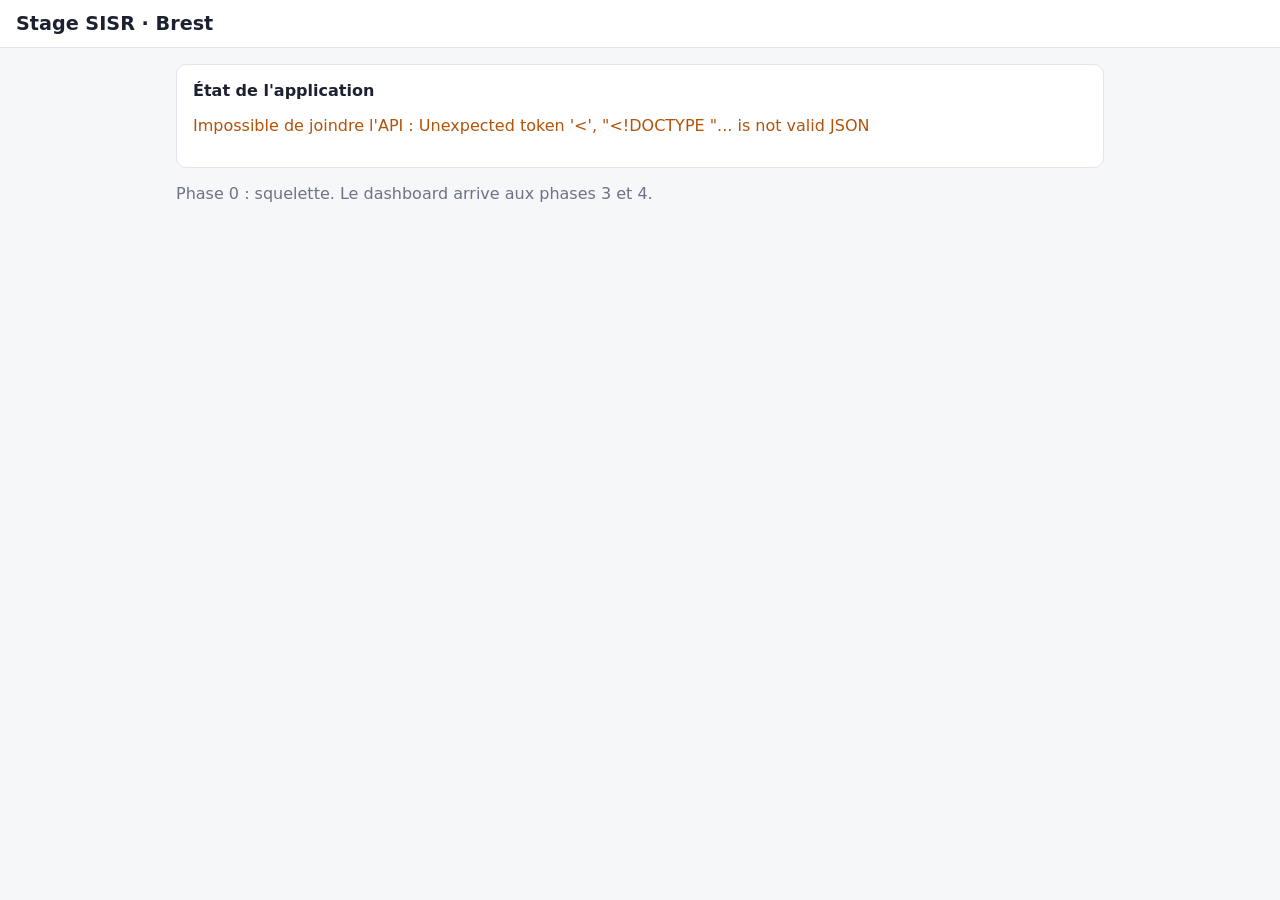
==== static/index.html @ df6064db "Phase 0 : squelette FastAPI, schéma SQLite, start.sh, tests Co-Authored-By: Claude Opus 5.5 <noreply" ====
<!DOCTYPE html>
<html lang="fr">
<head>
  <meta charset="UTF-8">
  <meta name="viewport" content="width=device-width, initial-scale=1">
  <title>Stage SISR Brest</title>
  <link rel="stylesheet" href="/static/style.css">
</head>
<body>
  <header class="topbar">
    <h1>Stage SISR · Brest</h1>
    <span id="version" class="muted"></span>
  </header>

  <main class="container">
    <section class="card">
      <h2>État de l'application</h2>
      <p id="status" class="muted">Connexion à l'API…</p>
      <ul id="sources" class="sources"></ul>
    </section>
    <p class="muted">Phase 0 : squelette. Le dashboard arrive aux phases 3 et 4.</p>
  </main>

  <script src="/static/app.js"></script>
</body>
</html>
---- static/style.css ----
/* Couleurs en variables : le mode sombre ne redéfinit que ces tokens. */
:root {
  --bg: #f6f7f9;
  --surface: #ffffff;
  --text: #1c2130;
  --muted: #6b7385;
  --border: #e2e5eb;
  --accent: #2563eb;
  --ok: #15803d;
  --warn: #b45309;
}
@media (prefers-color-scheme: dark) {
  :root:not([data-theme="light"]) {
    --bg: #11141b;
    --surface: #1a1e28;
    --text: #e6e8ee;
    --muted: #9aa2b3;
    --border: #2a3040;
    --accent: #60a5fa;
    --ok: #4ade80;
    --warn: #fbbf24;
  }
}
:root[data-theme="dark"] {
  --bg: #11141b;
  --surface: #1a1e28;
  --text: #e6e8ee;
  --muted: #9aa2b3;
  --border: #2a3040;
  --accent: #60a5fa;
  --ok: #4ade80;
  --warn: #fbbf24;
}

* { box-sizing: border-box; }
body {
  margin: 0;
  font-family: system-ui, -apple-system, "Segoe UI", Roboto, sans-serif;
  background: var(--bg);
  color: var(--text);
}
.topbar {
  display: flex; align-items: baseline; gap: 12px;
  padding: 12px 16px;
  background: var(--surface);
  border-bottom: 1px solid var(--border);
}
.topbar h1 { font-size: 1.2rem; margin: 0; }
.container { max-width: 960px; margin: 0 auto; padding: 16px; }
.card {
  background: var(--surface);
  border: 1px solid var(--border);
  border-radius: 10px;
  padding: 16px;
}
.card h2 { margin-top: 0; font-size: 1rem; }
.muted { color: var(--muted); }
.sources { list-style: none; padding: 0; margin: 0; }
.sources li { padding: 6px 0; border-top: 1px solid var(--border); }
.ok { color: var(--ok); }
.warn { color: var(--warn); }
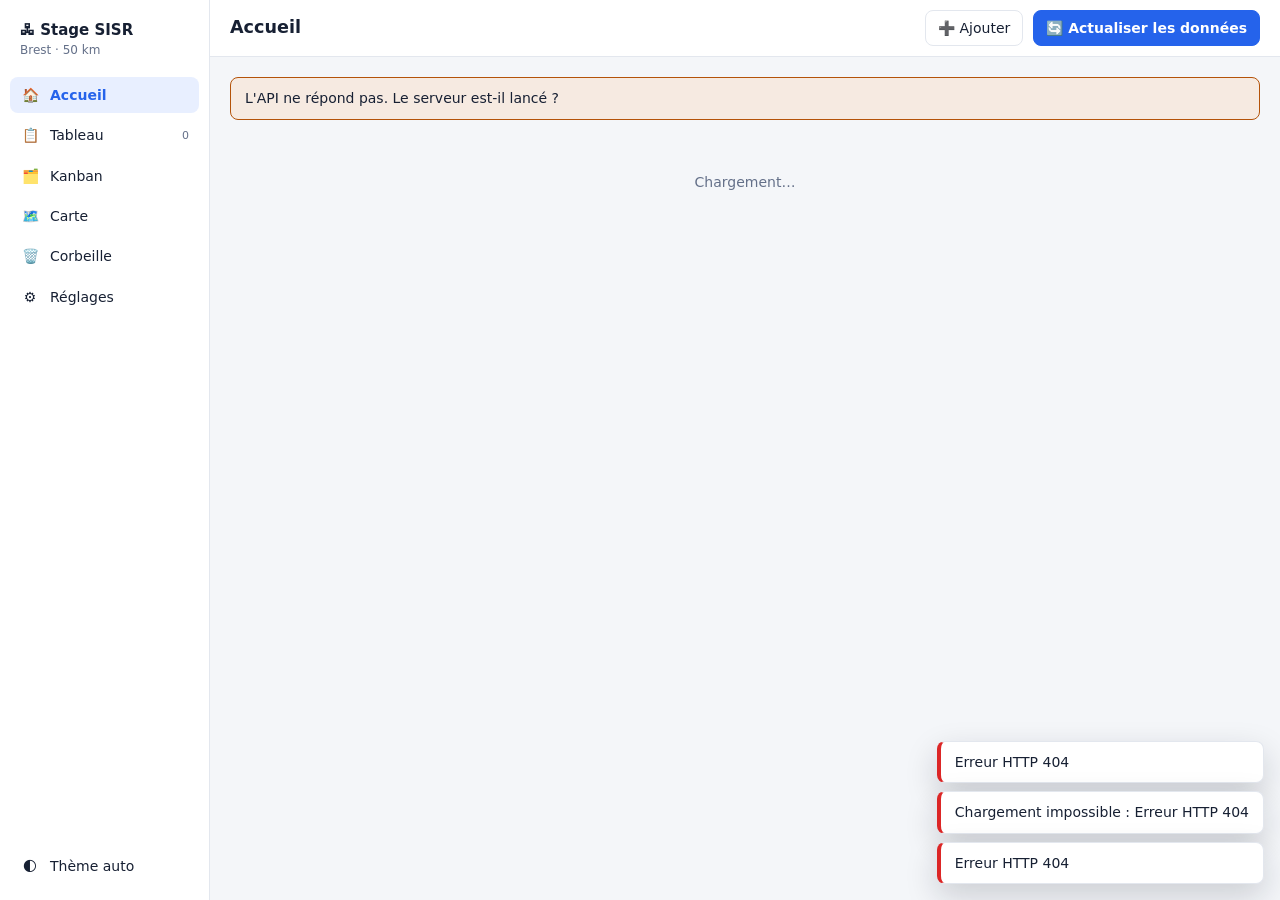
==== commit 0cbdf63b: "Phases 3-4 : interface Vue (accueil, tableau, Kanban, carte, fiche, corbeille, réglages), export CSV" ====
--- a/static/index.html
+++ b/static/index.html
@@ -4,23 +4,22 @@
   <meta charset="UTF-8">
   <meta name="viewport" content="width=device-width, initial-scale=1">
   <title>Stage SISR Brest</title>
+  <link rel="icon" href="data:image/svg+xml,<svg xmlns='http://www.w3.org/2000/svg' viewBox='0 0 100 100'><text y='.9em' font-size='90'>🖧</text></svg>">
+  <link rel="stylesheet" href="/static/vendor/leaflet.css">
   <link rel="stylesheet" href="/static/style.css">
+  <script>
+    // Applique le thème mémorisé avant l'affichage (évite un flash blanc en mode sombre)
+    try { const t = localStorage.getItem("theme"); if (t === "dark" || t === "light") document.documentElement.dataset.theme = t; } catch (e) {}
+  </script>
 </head>
 <body>
-  <header class="topbar">
-    <h1>Stage SISR · Brest</h1>
-    <span id="version" class="muted"></span>
-  </header>
+  <div id="app" v-cloak></div>
 
-  <main class="container">
-    <section class="card">
-      <h2>État de l'application</h2>
-      <p id="status" class="muted">Connexion à l'API…</p>
-      <ul id="sources" class="sources"></ul>
-    </section>
-    <p class="muted">Phase 0 : squelette. Le dashboard arrive aux phases 3 et 4.</p>
-  </main>
-
+  <!-- Bibliothèques copiées en local (fonctionne hors ligne) -->
+  <script src="/static/vendor/vue.global.prod.js"></script>
+  <script src="/static/vendor/leaflet.js"></script>
+  <script src="/static/vendor/chart.umd.min.js"></script>
+  <script src="/static/vendor/Sortable.min.js"></script>
   <script src="/static/app.js"></script>
 </body>
 </html>
--- a/static/vendor/leaflet.css
+++ b/static/vendor/leaflet.css
@@ -0,0 +1,661 @@
+/* required styles */
+
+.leaflet-pane,
+.leaflet-tile,
+.leaflet-marker-icon,
+.leaflet-marker-shadow,
+.leaflet-tile-container,
+.leaflet-pane > svg,
+.leaflet-pane > canvas,
+.leaflet-zoom-box,
+.leaflet-image-layer,
+.leaflet-layer {
+	position: absolute;
+	left: 0;
+	top: 0;
+	}
+.leaflet-container {
+	overflow: hidden;
+	}
+.leaflet-tile,
+.leaflet-marker-icon,
+.leaflet-marker-shadow {
+	-webkit-user-select: none;
+	   -moz-user-select: none;
+	        user-select: none;
+	  -webkit-user-drag: none;
+	}
+/* Prevents IE11 from highlighting tiles in blue */
+.leaflet-tile::selection {
+	background: transparent;
+}
+/* Safari renders non-retina tile on retina better with this, but Chrome is worse */
+.leaflet-safari .leaflet-tile {
+	image-rendering: -webkit-optimize-contrast;
+	}
+/* hack that prevents hw layers "stretching" when loading new tiles */
+.leaflet-safari .leaflet-tile-container {
+	width: 1600px;
+	height: 1600px;
+	-webkit-transform-origin: 0 0;
+	}
+.leaflet-marker-icon,
+.leaflet-marker-shadow {
+	display: block;
+	}
+/* .leaflet-container svg: reset svg max-width decleration shipped in Joomla! (joomla.org) 3.x */
+/* .leaflet-container img: map is broken in FF if you have max-width: 100% on tiles */
+.leaflet-container .leaflet-overlay-pane svg {
+	max-width: none !important;
+	max-height: none !important;
+	}
+.leaflet-container .leaflet-marker-pane img,
+.leaflet-container .leaflet-shadow-pane img,
+.leaflet-container .leaflet-tile-pane img,
+.leaflet-container img.leaflet-image-layer,
+.leaflet-container .leaflet-tile {
+	max-width: none !important;
+	max-height: none !important;
+	width: auto;
+	padding: 0;
+	}
+
+.leaflet-container img.leaflet-tile {
+	/* See: https://bugs.chromium.org/p/chromium/issues/detail?id=600120 */
+	mix-blend-mode: plus-lighter;
+}
+
+.leaflet-container.leaflet-touch-zoom {
+	-ms-touch-action: pan-x pan-y;
+	touch-action: pan-x pan-y;
+	}
+.leaflet-container.leaflet-touch-drag {
+	-ms-touch-action: pinch-zoom;
+	/* Fallback for FF which doesn't support pinch-zoom */
+	touch-action: none;
+	touch-action: pinch-zoom;
+}
+.leaflet-container.leaflet-touch-drag.leaflet-touch-zoom {
+	-ms-touch-action: none;
+	touch-action: none;
+}
+.leaflet-container {
+	-webkit-tap-highlight-color: transparent;
+}
+.leaflet-container a {
+	-webkit-tap-highlight-color: rgba(51, 181, 229, 0.4);
+}
+.leaflet-tile {
+	filter: inherit;
+	visibility: hidden;
+	}
+.leaflet-tile-loaded {
+	visibility: inherit;
+	}
+.leaflet-zoom-box {
+	width: 0;
+	height: 0;
+	-moz-box-sizing: border-box;
+	     box-sizing: border-box;
+	z-index: 800;
+	}
+/* workaround for https://bugzilla.mozilla.org/show_bug.cgi?id=888319 */
+.leaflet-overlay-pane svg {
+	-moz-user-select: none;
+	}
+
+.leaflet-pane         { z-index: 400; }
+
+.leaflet-tile-pane    { z-index: 200; }
+.leaflet-overlay-pane { z-index: 400; }
+.leaflet-shadow-pane  { z-index: 500; }
+.leaflet-marker-pane  { z-index: 600; }
+.leaflet-tooltip-pane   { z-index: 650; }
+.leaflet-popup-pane   { z-index: 700; }
+
+.leaflet-map-pane canvas { z-index: 100; }
+.leaflet-map-pane svg    { z-index: 200; }
+
+.leaflet-vml-shape {
+	width: 1px;
+	height: 1px;
+	}
+.lvml {
+	behavior: url(#default#VML);
+	display: inline-block;
+	position: absolute;
+	}
+
+
+/* control positioning */
+
+.leaflet-control {
+	position: relative;
+	z-index: 800;
+	pointer-events: visiblePainted; /* IE 9-10 doesn't have auto */
+	pointer-events: auto;
+	}
+.leaflet-top,
+.leaflet-bottom {
+	position: absolute;
+	z-index: 1000;
+	pointer-events: none;
+	}
+.leaflet-top {
+	top: 0;
+	}
+.leaflet-right {
+	right: 0;
+	}
+.leaflet-bottom {
+	bottom: 0;
+	}
+.leaflet-left {
+	left: 0;
+	}
+.leaflet-control {
+	float: left;
+	clear: both;
+	}
+.leaflet-right .leaflet-control {
+	float: right;
+	}
+.leaflet-top .leaflet-control {
+	margin-top: 10px;
+	}
+.leaflet-bottom .leaflet-control {
+	margin-bottom: 10px;
+	}
+.leaflet-left .leaflet-control {
+	margin-left: 10px;
+	}
+.leaflet-right .leaflet-control {
+	margin-right: 10px;
+	}
+
+
+/* zoom and fade animations */
+
+.leaflet-fade-anim .leaflet-popup {
+	opacity: 0;
+	-webkit-transition: opacity 0.2s linear;
+	   -moz-transition: opacity 0.2s linear;
+	        transition: opacity 0.2s linear;
+	}
+.leaflet-fade-anim .leaflet-map-pane .leaflet-popup {
+	opacity: 1;
+	}
+.leaflet-zoom-animated {
+	-webkit-transform-origin: 0 0;
+	    -ms-transform-origin: 0 0;
+	        transform-origin: 0 0;
+	}
+svg.leaflet-zoom-animated {
+	will-change: transform;
+}
+
+.leaflet-zoom-anim .leaflet-zoom-animated {
+	-webkit-transition: -webkit-transform 0.25s cubic-bezier(0,0,0.25,1);
+	   -moz-transition:    -moz-transform 0.25s cubic-bezier(0,0,0.25,1);
+	        transition:         transform 0.25s cubic-bezier(0,0,0.25,1);
+	}
+.leaflet-zoom-anim .leaflet-tile,
+.leaflet-pan-anim .leaflet-tile {
+	-webkit-transition: none;
+	   -moz-transition: none;
+	        transition: none;
+	}
+
+.leaflet-zoom-anim .leaflet-zoom-hide {
+	visibility: hidden;
+	}
+
+
+/* cursors */
+
+.leaflet-interactive {
+	cursor: pointer;
+	}
+.leaflet-grab {
+	cursor: -webkit-grab;
+	cursor:    -moz-grab;
+	cursor:         grab;
+	}
+.leaflet-crosshair,
+.leaflet-crosshair .leaflet-interactive {
+	cursor: crosshair;
+	}
+.leaflet-popup-pane,
+.leaflet-control {
+	cursor: auto;
+	}
+.leaflet-dragging .leaflet-grab,
+.leaflet-dragging .leaflet-grab .leaflet-interactive,
+.leaflet-dragging .leaflet-marker-draggable {
+	cursor: move;
+	cursor: -webkit-grabbing;
+	cursor:    -moz-grabbing;
+	cursor:         grabbing;
+	}
+
+/* marker & overlays interactivity */
+.leaflet-marker-icon,
+.leaflet-marker-shadow,
+.leaflet-image-layer,
+.leaflet-pane > svg path,
+.leaflet-tile-container {
+	pointer-events: none;
+	}
+
+.leaflet-marker-icon.leaflet-interactive,
+.leaflet-image-layer.leaflet-interactive,
+.leaflet-pane > svg path.leaflet-interactive,
+svg.leaflet-image-layer.leaflet-interactive path {
+	pointer-events: visiblePainted; /* IE 9-10 doesn't have auto */
+	pointer-events: auto;
+	}
+
+/* visual tweaks */
+
+.leaflet-container {
+	background: #ddd;
+	outline-offset: 1px;
+	}
+.leaflet-container a {
+	color: #0078A8;
+	}
+.leaflet-zoom-box {
+	border: 2px dotted #38f;
+	background: rgba(255,255,255,0.5);
+	}
+
+
+/* general typography */
+.leaflet-container {
+	font-family: "Helvetica Neue", Arial, Helvetica, sans-serif;
+	font-size: 12px;
+	font-size: 0.75rem;
+	line-height: 1.5;
+	}
+
+
+/* general toolbar styles */
+
+.leaflet-bar {
+	box-shadow: 0 1px 5px rgba(0,0,0,0.65);
+	border-radius: 4px;
+	}
+.leaflet-bar a {
+	background-color: #fff;
+	border-bottom: 1px solid #ccc;
+	width: 26px;
+	height: 26px;
+	line-height: 26px;
+	display: block;
+	text-align: center;
+	text-decoration: none;
+	color: black;
+	}
+.leaflet-bar a,
+.leaflet-control-layers-toggle {
+	background-position: 50% 50%;
+	background-repeat: no-repeat;
+	display: block;
+	}
+.leaflet-bar a:hover,
+.leaflet-bar a:focus {
+	background-color: #f4f4f4;
+	}
+.leaflet-bar a:first-child {
+	border-top-left-radius: 4px;
+	border-top-right-radius: 4px;
+	}
+.leaflet-bar a:last-child {
+	border-bottom-left-radius: 4px;
+	border-bottom-right-radius: 4px;
+	border-bottom: none;
+	}
+.leaflet-bar a.leaflet-disabled {
+	cursor: default;
+	background-color: #f4f4f4;
+	color: #bbb;
+	}
+
+.leaflet-touch .leaflet-bar a {
+	width: 30px;
+	height: 30px;
+	line-height: 30px;
+	}
+.leaflet-touch .leaflet-bar a:first-child {
+	border-top-left-radius: 2px;
+	border-top-right-radius: 2px;
+	}
+.leaflet-touch .leaflet-bar a:last-child {
+	border-bottom-left-radius: 2px;
+	border-bottom-right-radius: 2px;
+	}
+
+/* zoom control */
+
+.leaflet-control-zoom-in,
+.leaflet-control-zoom-out {
+	font: bold 18px 'Lucida Console', Monaco, monospace;
+	text-indent: 1px;
+	}
+
+.leaflet-touch .leaflet-control-zoom-in, .leaflet-touch .leaflet-control-zoom-out  {
+	font-size: 22px;
+	}
+
+
+/* layers control */
+
+.leaflet-control-layers {
+	box-shadow: 0 1px 5px rgba(0,0,0,0.4);
+	background: #fff;
+	border-radius: 5px;
+	}
+.leaflet-control-layers-toggle {
+	background-image: url(images/layers.png);
+	width: 36px;
+	height: 36px;
+	}
+.leaflet-retina .leaflet-control-layers-toggle {
+	background-image: url(images/layers-2x.png);
+	background-size: 26px 26px;
+	}
+.leaflet-touch .leaflet-control-layers-toggle {
+	width: 44px;
+	height: 44px;
+	}
+.leaflet-control-layers .leaflet-control-layers-list,
+.leaflet-control-layers-expanded .leaflet-control-layers-toggle {
+	display: none;
+	}
+.leaflet-control-layers-expanded .leaflet-control-layers-list {
+	display: block;
+	position: relative;
+	}
+.leaflet-control-layers-expanded {
+	padding: 6px 10px 6px 6px;
+	color: #333;
+	background: #fff;
+	}
+.leaflet-control-layers-scrollbar {
+	overflow-y: scroll;
+	overflow-x: hidden;
+	padding-right: 5px;
+	}
+.leaflet-control-layers-selector {
+	margin-top: 2px;
+	position: relative;
+	top: 1px;
+	}
+.leaflet-control-layers label {
+	display: block;
+	font-size: 13px;
+	font-size: 1.08333em;
+	}
+.leaflet-control-layers-separator {
+	height: 0;
+	border-top: 1px solid #ddd;
+	margin: 5px -10px 5px -6px;
+	}
+
+/* Default icon URLs */
+.leaflet-default-icon-path { /* used only in path-guessing heuristic, see L.Icon.Default */
+	background-image: url(images/marker-icon.png);
+	}
+
+
+/* attribution and scale controls */
+
+.leaflet-container .leaflet-control-attribution {
+	background: #fff;
+	background: rgba(255, 255, 255, 0.8);
+	margin: 0;
+	}
+.leaflet-control-attribution,
+.leaflet-control-scale-line {
+	padding: 0 5px;
+	color: #333;
+	line-height: 1.4;
+	}
+.leaflet-control-attribution a {
+	text-decoration: none;
+	}
+.leaflet-control-attribution a:hover,
+.leaflet-control-attribution a:focus {
+	text-decoration: underline;
+	}
+.leaflet-attribution-flag {
+	display: inline !important;
+	vertical-align: baseline !important;
+	width: 1em;
+	height: 0.6669em;
+	}
+.leaflet-left .leaflet-control-scale {
+	margin-left: 5px;
+	}
+.leaflet-bottom .leaflet-control-scale {
+	margin-bottom: 5px;
+	}
+.leaflet-control-scale-line {
+	border: 2px solid #777;
+	border-top: none;
+	line-height: 1.1;
+	padding: 2px 5px 1px;
+	white-space: nowrap;
+	-moz-box-sizing: border-box;
+	     box-sizing: border-box;
+	background: rgba(255, 255, 255, 0.8);
+	text-shadow: 1px 1px #fff;
+	}
+.leaflet-control-scale-line:not(:first-child) {
+	border-top: 2px solid #777;
+	border-bottom: none;
+	margin-top: -2px;
+	}
+.leaflet-control-scale-line:not(:first-child):not(:last-child) {
+	border-bottom: 2px solid #777;
+	}
+
+.leaflet-touch .leaflet-control-attribution,
+.leaflet-touch .leaflet-control-layers,
+.leaflet-touch .leaflet-bar {
+	box-shadow: none;
+	}
+.leaflet-touch .leaflet-control-layers,
+.leaflet-touch .leaflet-bar {
+	border: 2px solid rgba(0,0,0,0.2);
+	background-clip: padding-box;
+	}
+
+
+/* popup */
+
+.leaflet-popup {
+	position: absolute;
+	text-align: center;
+	margin-bottom: 20px;
+	}
+.leaflet-popup-content-wrapper {
+	padding: 1px;
+	text-align: left;
+	border-radius: 12px;
+	}
+.leaflet-popup-content {
+	margin: 13px 24px 13px 20px;
+	line-height: 1.3;
+	font-size: 13px;
+	font-size: 1.08333em;
+	min-height: 1px;
+	}
+.leaflet-popup-content p {
+	margin: 17px 0;
+	margin: 1.3em 0;
+	}
+.leaflet-popup-tip-container {
+	width: 40px;
+	height: 20px;
+	position: absolute;
+	left: 50%;
+	margin-top: -1px;
+	margin-left: -20px;
+	overflow: hidden;
+	pointer-events: none;
+	}
+.leaflet-popup-tip {
+	width: 17px;
+	height: 17px;
+	padding: 1px;
+
+	margin: -10px auto 0;
+	pointer-events: auto;
+
+	-webkit-transform: rotate(45deg);
+	   -moz-transform: rotate(45deg);
+	    -ms-transform: rotate(45deg);
+	        transform: rotate(45deg);
+	}
+.leaflet-popup-content-wrapper,
+.leaflet-popup-tip {
+	background: white;
+	color: #333;
+	box-shadow: 0 3px 14px rgba(0,0,0,0.4);
+	}
+.leaflet-container a.leaflet-popup-close-button {
+	position: absolute;
+	top: 0;
+	right: 0;
+	border: none;
+	text-align: center;
+	width: 24px;
+	height: 24px;
+	font: 16px/24px Tahoma, Verdana, sans-serif;
+	color: #757575;
+	text-decoration: none;
+	background: transparent;
+	}
+.leaflet-container a.leaflet-popup-close-button:hover,
+.leaflet-container a.leaflet-popup-close-button:focus {
+	color: #585858;
+	}
+.leaflet-popup-scrolled {
+	overflow: auto;
+	}
+
+.leaflet-oldie .leaflet-popup-content-wrapper {
+	-ms-zoom: 1;
+	}
+.leaflet-oldie .leaflet-popup-tip {
+	width: 24px;
+	margin: 0 auto;
+
+	-ms-filter: "progid:DXImageTransform.Microsoft.Matrix(M11=0.70710678, M12=0.70710678, M21=-0.70710678, M22=0.70710678)";
+	filter: progid:DXImageTransform.Microsoft.Matrix(M11=0.70710678, M12=0.70710678, M21=-0.70710678, M22=0.70710678);
+	}
+
+.leaflet-oldie .leaflet-control-zoom,
+.leaflet-oldie .leaflet-control-layers,
+.leaflet-oldie .leaflet-popup-content-wrapper,
+.leaflet-oldie .leaflet-popup-tip {
+	border: 1px solid #999;
+	}
+
+
+/* div icon */
+
+.leaflet-div-icon {
+	background: #fff;
+	border: 1px solid #666;
+	}
+
+
+/* Tooltip */
+/* Base styles for the element that has a tooltip */
+.leaflet-tooltip {
+	position: absolute;
+	padding: 6px;
+	background-color: #fff;
+	border: 1px solid #fff;
+	border-radius: 3px;
+	color: #222;
+	white-space: nowrap;
+	-webkit-user-select: none;
+	-moz-user-select: none;
+	-ms-user-select: none;
+	user-select: none;
+	pointer-events: none;
+	box-shadow: 0 1px 3px rgba(0,0,0,0.4);
+	}
+.leaflet-tooltip.leaflet-interactive {
+	cursor: pointer;
+	pointer-events: auto;
+	}
+.leaflet-tooltip-top:before,
+.leaflet-tooltip-bottom:before,
+.leaflet-tooltip-left:before,
+.leaflet-tooltip-right:before {
+	position: absolute;
+	pointer-events: none;
+	border: 6px solid transparent;
+	background: transparent;
+	content: "";
+	}
+
+/* Directions */
+
+.leaflet-tooltip-bottom {
+	margin-top: 6px;
+}
+.leaflet-tooltip-top {
+	margin-top: -6px;
+}
+.leaflet-tooltip-bottom:before,
+.leaflet-tooltip-top:before {
+	left: 50%;
+	margin-left: -6px;
+	}
+.leaflet-tooltip-top:before {
+	bottom: 0;
+	margin-bottom: -12px;
+	border-top-color: #fff;
+	}
+.leaflet-tooltip-bottom:before {
+	top: 0;
+	margin-top: -12px;
+	margin-left: -6px;
+	border-bottom-color: #fff;
+	}
+.leaflet-tooltip-left {
+	margin-left: -6px;
+}
+.leaflet-tooltip-right {
+	margin-left: 6px;
+}
+.leaflet-tooltip-left:before,
+.leaflet-tooltip-right:before {
+	top: 50%;
+	margin-top: -6px;
+	}
+.leaflet-tooltip-left:before {
+	right: 0;
+	margin-right: -12px;
+	border-left-color: #fff;
+	}
+.leaflet-tooltip-right:before {
+	left: 0;
+	margin-left: -12px;
+	border-right-color: #fff;
+	}
+
+/* Printing */
+
+@media print {
+	/* Prevent printers from removing background-images of controls. */
+	.leaflet-control {
+		-webkit-print-color-adjust: exact;
+		print-color-adjust: exact;
+		}
+	}
--- a/static/style.css
+++ b/static/style.css
@@ -1,61 +1,360 @@
-/* Couleurs en variables : le mode sombre ne redéfinit que ces tokens. */
+/* =====================================================================
+   Dashboard stage SISR — styles
+   Toutes les couleurs sont des variables : le mode sombre ne redéfinit que ces tokens.
+   ===================================================================== */
 :root {
-  --bg: #f6f7f9;
+  --bg: #f4f6f9;
   --surface: #ffffff;
-  --text: #1c2130;
-  --muted: #6b7385;
-  --border: #e2e5eb;
+  --surface-2: #f8fafc;
+  --text: #172033;
+  --muted: #647089;
+  --border: #e3e7ee;
   --accent: #2563eb;
+  --accent-soft: #e8efff;
+  --accent-text: #ffffff;
   --ok: #15803d;
   --warn: #b45309;
+  --danger: #dc2626;
+  --shadow: 0 1px 2px rgba(16, 24, 40, .06), 0 1px 3px rgba(16, 24, 40, .08);
+  --shadow-lg: 0 12px 32px rgba(16, 24, 40, .18);
+  --radius: 10px;
+  /* Couleurs des statuts (badges, Kanban, marqueurs de carte) */
+  --st-nouveau: #64748b;
+  --st-vu: #0284c7;
+  --st-retenu: #ca8a04;
+  --st-envoyee: #4f46e5;
+  --st-a_relancer: #ea580c;
+  --st-entretien: #9333ea;
+  --st-accepte: #16a34a;
+  --st-refuse: #dc2626;
+  --st-supprime: #9ca3af;
+  color-scheme: light;
 }
 @media (prefers-color-scheme: dark) {
   :root:not([data-theme="light"]) {
-    --bg: #11141b;
-    --surface: #1a1e28;
-    --text: #e6e8ee;
-    --muted: #9aa2b3;
-    --border: #2a3040;
-    --accent: #60a5fa;
+    --bg: #0f121a;
+    --surface: #171b26;
+    --surface-2: #1d2230;
+    --text: #e6e9f0;
+    --muted: #97a0b3;
+    --border: #2a3142;
+    --accent: #5b9dff;
+    --accent-soft: #1d2b4a;
+    --accent-text: #0b1020;
     --ok: #4ade80;
     --warn: #fbbf24;
+    --danger: #f87171;
+    --shadow: 0 1px 2px rgba(0, 0, 0, .4);
+    --shadow-lg: 0 12px 32px rgba(0, 0, 0, .6);
+    --st-nouveau: #94a3b8;
+    --st-vu: #38bdf8;
+    --st-retenu: #facc15;
+    --st-envoyee: #818cf8;
+    --st-a_relancer: #fb923c;
+    --st-entretien: #c084fc;
+    --st-accepte: #4ade80;
+    --st-refuse: #f87171;
+    --st-supprime: #6b7280;
+    color-scheme: dark;
   }
 }
 :root[data-theme="dark"] {
-  --bg: #11141b;
-  --surface: #1a1e28;
-  --text: #e6e8ee;
-  --muted: #9aa2b3;
-  --border: #2a3040;
-  --accent: #60a5fa;
+  --bg: #0f121a;
+  --surface: #171b26;
+  --surface-2: #1d2230;
+  --text: #e6e9f0;
+  --muted: #97a0b3;
+  --border: #2a3142;
+  --accent: #5b9dff;
+  --accent-soft: #1d2b4a;
+  --accent-text: #0b1020;
   --ok: #4ade80;
   --warn: #fbbf24;
+  --danger: #f87171;
+  --shadow: 0 1px 2px rgba(0, 0, 0, .4);
+  --shadow-lg: 0 12px 32px rgba(0, 0, 0, .6);
+  --st-nouveau: #94a3b8;
+  --st-vu: #38bdf8;
+  --st-retenu: #facc15;
+  --st-envoyee: #818cf8;
+  --st-a_relancer: #fb923c;
+  --st-entretien: #c084fc;
+  --st-accepte: #4ade80;
+  --st-refuse: #f87171;
+  --st-supprime: #6b7280;
+  color-scheme: dark;
 }
 
 * { box-sizing: border-box; }
+html, body { margin: 0; height: 100%; }
 body {
-  margin: 0;
-  font-family: system-ui, -apple-system, "Segoe UI", Roboto, sans-serif;
+  font-family: system-ui, -apple-system, "Segoe UI", Roboto, "Helvetica Neue", sans-serif;
+  font-size: 14px;
+  line-height: 1.45;
   background: var(--bg);
   color: var(--text);
 }
+a { color: var(--accent); text-decoration: none; }
+a:hover { text-decoration: underline; }
+h1, h2, h3 { margin: 0; line-height: 1.25; }
+h2 { font-size: 1.15rem; }
+h3 { font-size: .95rem; }
+.muted { color: var(--muted); }
+.small { font-size: 12px; }
+.nowrap { white-space: nowrap; }
+.grow { flex: 1; }
+.row { display: flex; gap: 8px; align-items: center; flex-wrap: wrap; }
+.stack { display: flex; flex-direction: column; gap: 8px; }
+[v-cloak] { display: none; }
+
+/* ---------------------------------------------------------------- layout */
+.layout { display: grid; grid-template-columns: 210px 1fr; min-height: 100vh; }
+.sidebar {
+  background: var(--surface);
+  border-right: 1px solid var(--border);
+  padding: 16px 10px;
+  display: flex; flex-direction: column; gap: 4px;
+  position: sticky; top: 0; height: 100vh;
+}
+.brand { font-weight: 700; font-size: 15px; padding: 4px 10px 14px; }
+.brand small { display: block; font-weight: 400; color: var(--muted); font-size: 12px; }
+.nav-btn {
+  display: flex; align-items: center; gap: 10px;
+  padding: 8px 10px; border-radius: 8px;
+  background: none; border: 0; color: var(--text); cursor: pointer; font: inherit; text-align: left;
+}
+.nav-btn:hover { background: var(--surface-2); }
+.nav-btn.active { background: var(--accent-soft); color: var(--accent); font-weight: 600; }
+.nav-btn .ico { width: 20px; text-align: center; }
+.nav-btn .count { margin-left: auto; font-size: 11px; color: var(--muted); }
+.sidebar .spacer { flex: 1; }
+
+.main { min-width: 0; display: flex; flex-direction: column; }
 .topbar {
-  display: flex; align-items: baseline; gap: 12px;
-  padding: 12px 16px;
-  background: var(--surface);
-  border-bottom: 1px solid var(--border);
-}
-.topbar h1 { font-size: 1.2rem; margin: 0; }
-.container { max-width: 960px; margin: 0 auto; padding: 16px; }
+  display: flex; align-items: center; gap: 10px; flex-wrap: wrap;
+  padding: 10px 20px; background: var(--surface); border-bottom: 1px solid var(--border);
+  position: sticky; top: 0; z-index: 500;
+}
+.topbar h1 { font-size: 1.1rem; }
+.search {
+  flex: 1; min-width: 180px; max-width: 420px;
+  padding: 8px 12px; border-radius: 8px; border: 1px solid var(--border);
+  background: var(--surface-2); color: var(--text); font: inherit;
+}
+.content { padding: 20px; min-width: 0; }
+
+/* Barre de progression d'actualisation */
+.progress-wrap { background: var(--surface); border-bottom: 1px solid var(--border); padding: 8px 20px; }
+.progress { height: 6px; background: var(--surface-2); border-radius: 99px; overflow: hidden; }
+.progress > div { height: 100%; background: var(--accent); transition: width .4s; }
+
+/* ---------------------------------------------------------------- éléments */
+.btn {
+  display: inline-flex; align-items: center; gap: 6px;
+  padding: 7px 12px; border-radius: 8px; border: 1px solid var(--border);
+  background: var(--surface); color: var(--text); cursor: pointer; font: inherit; white-space: nowrap;
+}
+.btn:hover { border-color: var(--accent); }
+.btn:disabled { opacity: .55; cursor: default; }
+.btn.primary { background: var(--accent); border-color: var(--accent); color: var(--accent-text); font-weight: 600; }
+.btn.danger { color: var(--danger); }
+.btn.sm { padding: 3px 8px; font-size: 12px; }
+.btn.ghost { border-color: transparent; background: none; }
+.icon-btn { background: none; border: 0; cursor: pointer; font-size: 16px; padding: 2px 4px; color: var(--muted); }
+.icon-btn.on { color: #eab308; }
+
+input[type="text"], input[type="number"], input[type="email"], input[type="url"], input[type="date"],
+input[type="datetime-local"], input[type="tel"], select, textarea {
+  padding: 7px 10px; border-radius: 8px; border: 1px solid var(--border);
+  background: var(--surface); color: var(--text); font: inherit; width: 100%;
+}
+textarea { resize: vertical; min-height: 70px; }
+label.field { display: flex; flex-direction: column; gap: 4px; font-size: 12px; color: var(--muted); }
+label.field > span { font-weight: 600; }
+input[type="range"] { width: 100%; accent-color: var(--accent); }
+input[type="checkbox"] { accent-color: var(--accent); width: 16px; height: 16px; }
+
 .card {
-  background: var(--surface);
-  border: 1px solid var(--border);
-  border-radius: 10px;
-  padding: 16px;
-}
-.card h2 { margin-top: 0; font-size: 1rem; }
-.muted { color: var(--muted); }
-.sources { list-style: none; padding: 0; margin: 0; }
-.sources li { padding: 6px 0; border-top: 1px solid var(--border); }
-.ok { color: var(--ok); }
-.warn { color: var(--warn); }
+  background: var(--surface); border: 1px solid var(--border); border-radius: var(--radius);
+  padding: 16px; box-shadow: var(--shadow); min-width: 0;
+}
+.card > h3 { margin-bottom: 10px; }
+
+.badge {
+  display: inline-flex; align-items: center; gap: 4px;
+  padding: 2px 8px; border-radius: 99px; font-size: 12px; white-space: nowrap;
+  background: var(--surface-2); border: 1px solid var(--border);
+}
+.badge.st { color: #fff; border: 0; background: var(--st, var(--st-nouveau)); }
+:root[data-theme="dark"] .badge.st { color: #0b1020; }
+@media (prefers-color-scheme: dark) { :root:not([data-theme="light"]) .badge.st { color: #0b1020; } }
+.chip {
+  display: inline-block; padding: 1px 7px; border-radius: 6px; font-size: 11px;
+  background: var(--accent-soft); color: var(--accent); margin: 1px 2px 1px 0; white-space: nowrap;
+}
+.type-offre { --t: #16a34a; }
+.type-spontanee { --t: #2563eb; }
+.type-dsi_interne { --t: #9333ea; }
+.badge.type { border-color: var(--t); color: var(--t); background: transparent; }
+
+/* Score + explication au survol */
+.score {
+  position: relative; display: inline-flex; justify-content: center; align-items: center;
+  min-width: 38px; padding: 2px 6px; border-radius: 6px; font-weight: 700; cursor: help;
+  color: #fff; background: hsl(calc(var(--s) * 1.2), 65%, 42%);
+}
+.score .tip {
+  display: none; position: absolute; z-index: 900; left: 50%; top: calc(100% + 6px); transform: translateX(-50%);
+  width: 290px; padding: 10px; border-radius: 8px; background: var(--surface); color: var(--text);
+  border: 1px solid var(--border); box-shadow: var(--shadow-lg); font-weight: 400; text-align: left; font-size: 12px;
+}
+.score:hover .tip, .score:focus .tip { display: block; }
+.tip-line { display: flex; gap: 8px; }
+.tip-line b { min-width: 30px; text-align: right; }
+.tip-line.neg b { color: var(--danger); }
+
+.stars { display: inline-flex; gap: 1px; }
+.stars button { background: none; border: 0; padding: 0 1px; cursor: pointer; font-size: 15px; color: var(--border); line-height: 1; }
+.stars button.on { color: #eab308; }
+
+.empty { text-align: center; padding: 40px 10px; color: var(--muted); }
+
+/* ---------------------------------------------------------------- accueil */
+.kpis { display: grid; grid-template-columns: repeat(auto-fill, minmax(140px, 1fr)); gap: 10px; margin-bottom: 16px; }
+.kpi {
+  background: var(--surface); border: 1px solid var(--border); border-radius: var(--radius);
+  padding: 12px; border-left: 4px solid var(--st, var(--accent)); cursor: pointer; box-shadow: var(--shadow);
+}
+.kpi:hover { border-color: var(--st, var(--accent)); }
+.kpi .v { font-size: 24px; font-weight: 700; }
+.kpi .l { font-size: 12px; color: var(--muted); }
+.dash-grid { display: grid; grid-template-columns: repeat(auto-fit, minmax(320px, 1fr)); gap: 16px; }
+.list-item {
+  display: flex; gap: 8px; align-items: center; padding: 7px 0; border-top: 1px solid var(--border); cursor: pointer;
+}
+.list-item:first-of-type { border-top: 0; }
+.list-item:hover .li-title { color: var(--accent); }
+.li-title { font-weight: 600; overflow: hidden; text-overflow: ellipsis; white-space: nowrap; }
+.chart-box { position: relative; height: 220px; }
+
+/* ---------------------------------------------------------------- filtres */
+.filters { display: grid; grid-template-columns: repeat(auto-fill, minmax(200px, 1fr)); gap: 12px 16px; }
+.filters-head { display: flex; justify-content: space-between; align-items: center; margin-bottom: 10px; gap: 8px; flex-wrap: wrap; }
+.toggle-group { display: flex; flex-wrap: wrap; gap: 4px; }
+.toggle {
+  padding: 3px 9px; border-radius: 99px; border: 1px solid var(--border); background: var(--surface);
+  cursor: pointer; font-size: 12px; color: var(--text);
+}
+.toggle.on { background: var(--accent); border-color: var(--accent); color: var(--accent-text); }
+.toggle.st-on { background: var(--st); border-color: var(--st); color: #fff; }
+
+/* ---------------------------------------------------------------- tableau */
+.table-wrap { overflow-x: auto; border: 1px solid var(--border); border-radius: var(--radius); background: var(--surface); }
+table.data { width: 100%; border-collapse: collapse; font-size: 13px; }
+table.data th, table.data td { padding: 7px 8px; border-bottom: 1px solid var(--border); text-align: left; vertical-align: middle; }
+table.data th { background: var(--surface-2); font-size: 12px; color: var(--muted); position: sticky; top: 0; cursor: pointer; user-select: none; white-space: nowrap; }
+table.data th.sorted { color: var(--accent); }
+table.data tbody tr { cursor: pointer; }
+table.data tbody tr:hover { background: var(--surface-2); }
+table.data tbody tr.selected { background: var(--accent-soft); }
+.name-cell { max-width: 320px; }
+.name-cell .n { font-weight: 600; overflow: hidden; text-overflow: ellipsis; white-space: nowrap; display: block; }
+.name-cell .s { font-size: 12px; color: var(--muted); overflow: hidden; text-overflow: ellipsis; white-space: nowrap; display: block; }
+select.status-select {
+  width: auto; padding: 3px 6px; border-radius: 99px; font-size: 12px; border: 0; color: #fff; background: var(--st); cursor: pointer;
+}
+select.status-select option { color: var(--text); background: var(--surface); }
+.bulk-bar {
+  display: flex; gap: 8px; align-items: center; flex-wrap: wrap; padding: 8px 12px; margin-bottom: 10px;
+  border-radius: var(--radius); background: var(--accent-soft); border: 1px solid var(--accent);
+}
+.inactive { opacity: .55; }
+
+/* ---------------------------------------------------------------- kanban */
+.kanban { display: flex; gap: 12px; overflow-x: auto; padding-bottom: 10px; align-items: flex-start; }
+.kcol {
+  flex: 0 0 250px; background: var(--surface-2); border: 1px solid var(--border); border-radius: var(--radius);
+  display: flex; flex-direction: column; max-height: calc(100vh - 170px);
+}
+.kcol-head { padding: 10px 12px; border-top: 4px solid var(--st); border-radius: var(--radius) var(--radius) 0 0; font-weight: 600; display: flex; justify-content: space-between; }
+.kcol-body { padding: 8px; overflow-y: auto; min-height: 60px; display: flex; flex-direction: column; gap: 6px; flex: 1; }
+.kcard {
+  background: var(--surface); border: 1px solid var(--border); border-radius: 8px; padding: 8px 10px;
+  cursor: grab; box-shadow: var(--shadow); font-size: 13px;
+}
+.kcard:hover { border-color: var(--accent); }
+.kcard .t { font-weight: 600; }
+.sortable-ghost { opacity: .4; }
+.sortable-drag { box-shadow: var(--shadow-lg); }
+
+/* ---------------------------------------------------------------- carte */
+#map { height: calc(100vh - 190px); min-height: 380px; border-radius: var(--radius); border: 1px solid var(--border); }
+.legend { display: flex; flex-wrap: wrap; gap: 10px; margin-top: 8px; font-size: 12px; }
+.legend i { display: inline-block; width: 10px; height: 10px; border-radius: 50%; background: var(--st); margin-right: 4px; }
+.leaflet-popup-content { font-size: 13px; }
+
+/* ---------------------------------------------------------------- fiche (panneau latéral) */
+.overlay { position: fixed; inset: 0; background: rgba(0, 0, 0, .35); z-index: 1000; }
+.drawer {
+  position: fixed; top: 0; right: 0; bottom: 0; width: min(620px, 100vw); z-index: 1001;
+  background: var(--surface); box-shadow: var(--shadow-lg); overflow-y: auto; padding: 20px;
+  display: flex; flex-direction: column; gap: 14px;
+}
+.drawer-head { display: flex; gap: 10px; align-items: flex-start; }
+.drawer-head h2 { font-size: 1.2rem; }
+.status-buttons { display: flex; flex-wrap: wrap; gap: 6px; }
+.status-buttons button {
+  border: 1px solid var(--st); color: var(--text); background: transparent; border-radius: 99px;
+  padding: 4px 10px; cursor: pointer; font: inherit; font-size: 12px;
+}
+.status-buttons button.on { background: var(--st); color: #fff; font-weight: 600; }
+.info-grid { display: grid; grid-template-columns: 140px 1fr; gap: 6px 12px; font-size: 13px; }
+.info-grid dt { color: var(--muted); }
+.info-grid dd { margin: 0; overflow-wrap: anywhere; }
+.section-title { font-size: 12px; text-transform: uppercase; letter-spacing: .05em; color: var(--muted); margin: 4px 0 6px; font-weight: 700; }
+.timeline { list-style: none; padding: 0; margin: 0; font-size: 13px; }
+.timeline li { padding: 6px 0 6px 14px; border-left: 2px solid var(--border); position: relative; }
+.timeline li::before { content: ""; position: absolute; left: -5px; top: 11px; width: 8px; height: 8px; border-radius: 50%; background: var(--st, var(--accent)); }
+.desc { white-space: pre-wrap; font-size: 13px; background: var(--surface-2); padding: 10px; border-radius: 8px; max-height: 260px; overflow-y: auto; }
+
+/* ---------------------------------------------------------------- modales, toasts */
+.modal {
+  position: fixed; z-index: 1101; left: 50%; top: 50%; transform: translate(-50%, -50%);
+  width: min(640px, calc(100vw - 32px)); max-height: calc(100vh - 40px); overflow-y: auto;
+  background: var(--surface); border-radius: 12px; box-shadow: var(--shadow-lg); padding: 20px;
+  display: flex; flex-direction: column; gap: 12px;
+}
+.modal-overlay { position: fixed; inset: 0; background: rgba(0, 0, 0, .45); z-index: 1100; }
+.form-grid { display: grid; grid-template-columns: repeat(auto-fill, minmax(220px, 1fr)); gap: 10px 14px; }
+.form-grid .full { grid-column: 1 / -1; }
+.toasts { position: fixed; bottom: 16px; right: 16px; z-index: 1200; display: flex; flex-direction: column; gap: 8px; max-width: min(420px, calc(100vw - 32px)); }
+.toast { background: var(--surface); border: 1px solid var(--border); border-left: 4px solid var(--accent); border-radius: 8px; padding: 10px 14px; box-shadow: var(--shadow-lg); }
+.toast.error { border-left-color: var(--danger); }
+.toast.ok { border-left-color: var(--ok); }
+.alert { padding: 10px 14px; border-radius: 8px; border: 1px solid var(--warn); color: var(--text); background: color-mix(in srgb, var(--warn) 12%, var(--surface)); }
+
+/* ---------------------------------------------------------------- réglages */
+.settings-grid { display: grid; grid-template-columns: repeat(auto-fit, minmax(340px, 1fr)); gap: 16px; }
+.kw-table { width: 100%; border-collapse: collapse; }
+.kw-table td { padding: 3px 4px; }
+.kw-table input[type="number"] { width: 70px; }
+.kw-list { max-height: 320px; overflow-y: auto; }
+
+/* ---------------------------------------------------------------- responsive */
+@media (max-width: 860px) {
+  .layout { grid-template-columns: 1fr; }
+  .sidebar {
+    position: fixed; bottom: 0; top: auto; left: 0; right: 0; height: auto; z-index: 800;
+    flex-direction: row; padding: 4px; border-right: 0; border-top: 1px solid var(--border); overflow-x: auto;
+  }
+  .brand, .sidebar .spacer, .nav-btn .count { display: none; }
+  .nav-btn { flex-direction: column; gap: 0; font-size: 10px; padding: 6px 8px; flex: 1; align-items: center; }
+  .nav-btn .ico { font-size: 17px; }
+  .content { padding: 12px 16px 80px; }
+  .topbar { padding: 8px 16px; }
+  .search { max-width: none; order: 3; flex-basis: 100%; }
+  .info-grid { grid-template-columns: 1fr; gap: 2px; }
+  .info-grid dd { margin-bottom: 6px; }
+  #map { height: calc(100vh - 260px); }
+  .hide-mobile { display: none; }
+}
